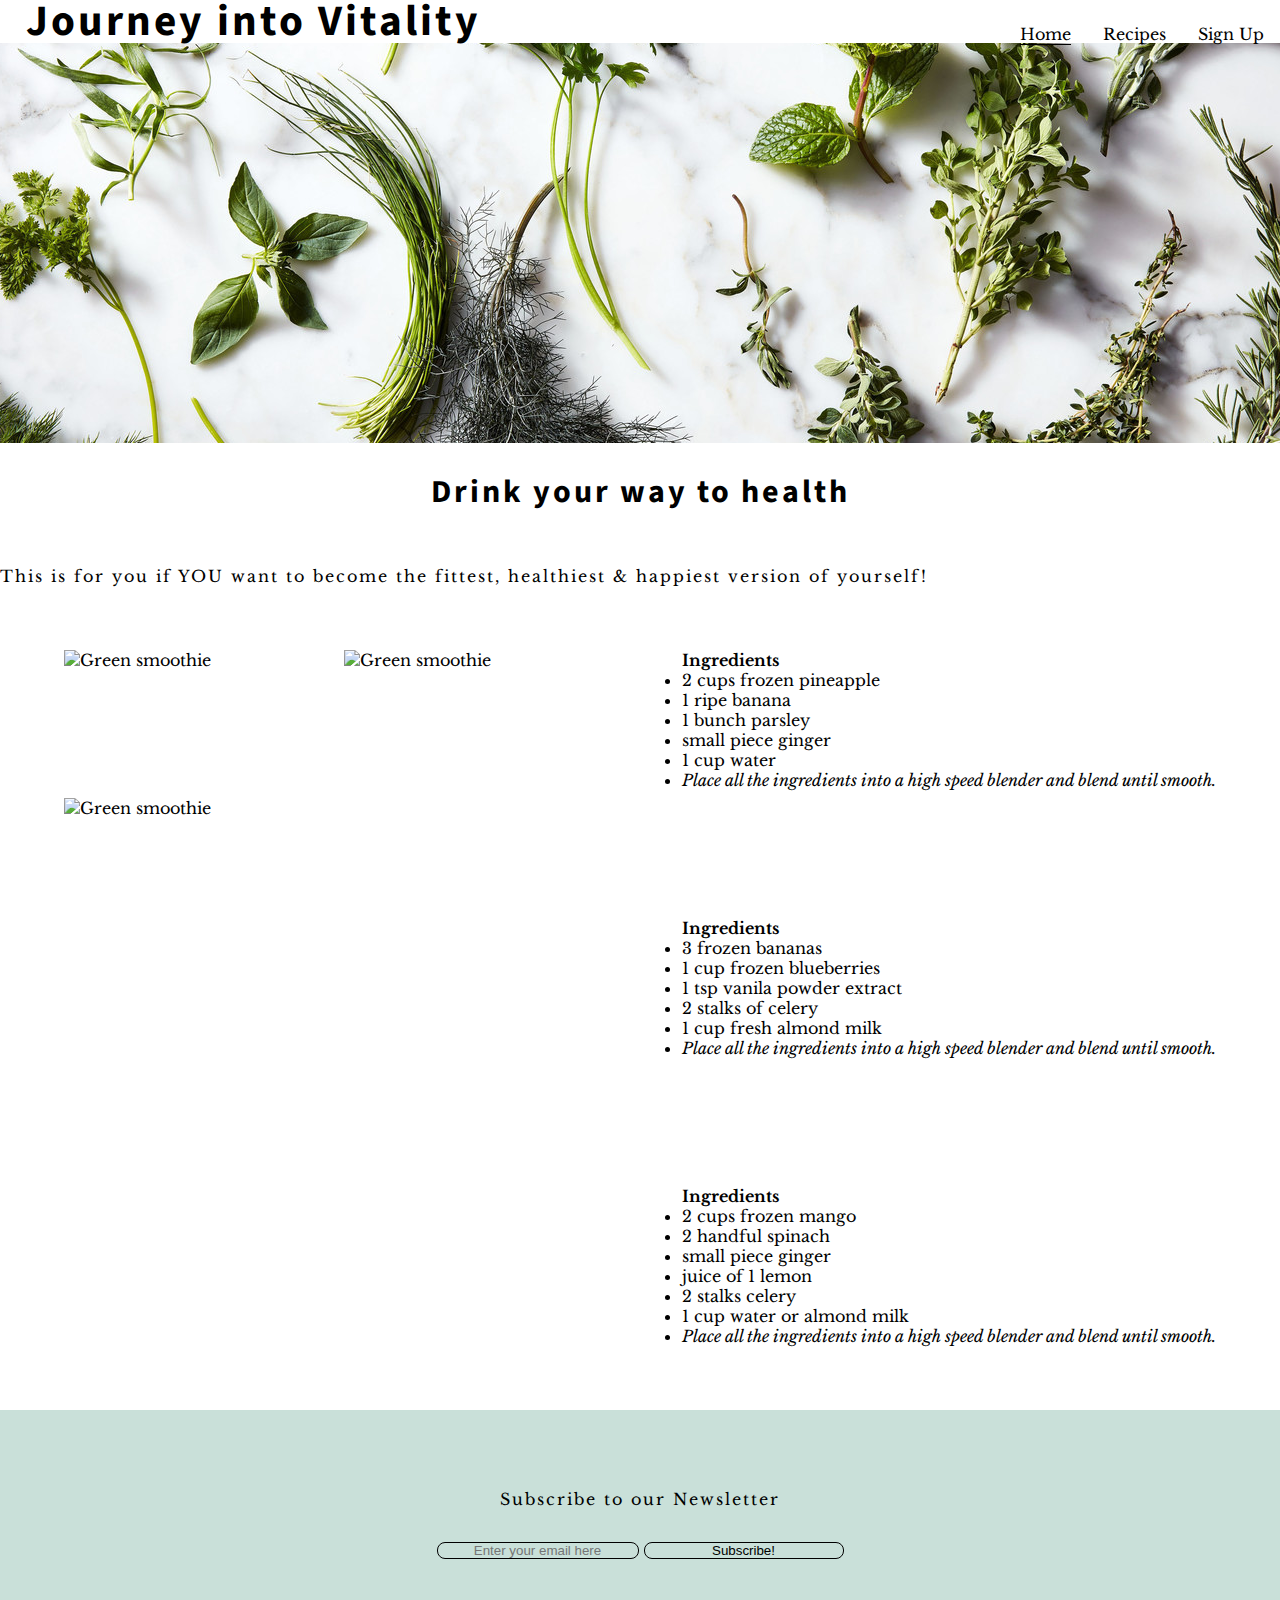
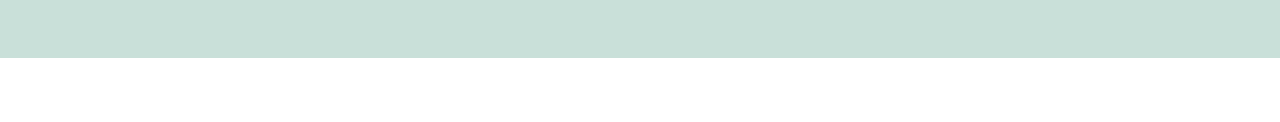
==== recipes.html @ b11bfccc "Add style to main recipes section" ====
<!DOCTYPE html>
<html lang="en">

<head>
    <meta charset="UTF-8">
    <meta http-equiv="X-UA-Compatible" content="IE=edge">
    <meta name="viewport" content="width=device-width, initial-scale=1.0">
    <meta name="description" content="Journey into vitality website full of information about herbs herbal remedies">
    <meta name="keywords" content="natural medicine, herbs, herbal remedies,detoxification, natural health">

    <link rel="stylesheet" href="assets/css/style.css">
    <title>Journey into Vitality</title>
</head>

<body>
    <header>
        <a href="index.html">
            <h1 id="logo-main">Journey into Vitality</h1>
        </a>
        <nav>
            <ul id="navigation">
                <li><a href="#signup">Sign Up</a></li>
                <li><a href="recipes.html">Recipes</a></li>
                <li><a href="index.html" class="active">Home</a></li>
            </ul>
        </nav>
    </header>
    <section>
        <div id="hero-image"></div>
    </section>
   <section>
    <div>
       <h2>Drink your way to health</h2>
       <p>This is for you if YOU want to become the fittest, healthiest & happiest version of yourself!</p>

 <img src="assets/images/psmoothie1.jpg" alt="Green smoothie">
    <div class="content">
    <h4>Ingredients</h4>
       <ul>
           <li>2 cups frozen pineapple</li>
           <li>1 ripe banana</li>
           <li>1 bunch parsley</li>
           <li>small piece ginger</li>
           <li>1 cup water</li>
           <li><i>Place all the ingredients into a high speed blender and blend until smooth.</i></li>
</ul> 
</div>
    <img src="assets/images/smoothie2.jpg" alt="Green smoothie">
       <div class="content">
        <h4>Ingredients</h4>
       <ul>
           <li>3 frozen bananas</li>
           <li>1 cup frozen blueberries</li>
           <li>1 tsp vanila powder extract</li>
           <li>2 stalks of celery</li>
           <li>1 cup fresh almond milk</li>
           <li><i>Place all the ingredients into a high speed blender and blend until smooth.</i></li>
</ul>
</div>
    <img src="assets/images/smoothie7.jpg" alt="Green smoothie">
    <div class="content">
        <h4>Ingredients</h4>
       <ul>
           <li>2 cups frozen mango</li>
           <li>2 handful spinach</li>
           <li>small piece ginger</li>
           <li>juice of 1 lemon</li>
           <li>2 stalks celery</li>
           <li>1 cup water or almond milk</li>
           <li><i>Place all the ingredients into a high speed blender and blend until smooth.</i></li>
</ul>
    </div>
    </section>

        <footer>

            <form id="signup">
                <p>Subscribe to our Newsletter</p>
                <input class="subscribe" type="text" name="email" placeholder="Enter your email here" required>
                <input class="subscribe" type="submit" name="subscribe" value="Subscribe!">
                
            </form>

            <ul class="social-media">
                <li><a href="http://www.facebook.com" target="_blank" rel="noopener"><i class="fa-brands fa-facebook-f"></i></a></li>
                <li><a href="http://www.instagram.com" target="_blank" rel="noopener"><i class="fa-brands fa-instagram-square"></i></a></li>
                <li><a href="http://www.pinterest.com" target="_blank" rel="noopener"><i class="fa-brands fa-pinterest"></i></a></li>
            </ul>
        </footer>
    

    <!-- Font awesome -->

    <script src="https://kit.fontawesome.com/3b1360d435.js" crossorigin="anonymous"></script>
</body>

</html>
---- assets/css/style.css ----
@import url('https://fonts.googleapis.com/css2?family=Libre+Baskerville&family=Source+Sans+Pro:wght@300&display=swap');

* {
    margin: 0;
    padding: 0;
    border: none;
}

body {
    font-family: Libre Baskerville, sans-serif;
    color: black;
    font-weight: 300;
    min-height: 100%;
}

/* logo and headings */

h1, h2, h3 {
    font-family: Source Sans Pro, sans-serif;
    letter-spacing: 3px;
    color: black;
}

#logo-main {
    float: left;
    font-size: 270%;
    margin-left: 2%;
    
}

#navigation {
  flex-direction: row;
  list-style-type: none;
}

#navigation li {
    float: right;
    margin: 0 1rem;
    list-style-type: none;
    padding-top: 2%;
}

#navigation a {
text-decoration: none;
color: black;
}

#logo-main, #navigation {
    line-height: 100%;
}

#navigation a:hover  {
   border-bottom: 1px solid black;
}

.active {
    border-bottom: 1px solid black;
}

#hero-image {
    height: 400px;
    width: 100%;
    background: url('../images/herbs.jpg') no-repeat center center;
    overflow: hidden;

}

#botanicals {
   width: 100%;
   display: inline-block;
}

h2 {
    text-align: center;
    margin-top: 2%;
    font-size: 200%;
    margin-bottom: 4%;
}

#main {
    text-align: left;
    padding: 2%;
    margin: 1%;
}

button {
 background-color: black;
 color: white;
 margin: 10px 0;
 padding: 12px 28px;
 font-size: 15px;
 display: inline-block;
 border-radius: 8px;
}


#names {
    text-align: center;
   
}

p {
    letter-spacing: 2px;
    font-size: 100%;
}


.column1of3, .column2of3, .column3of3 {
width:31%;
margin: quto 5px;
padding: 10px;
display:inline-block;
align-items: center;
border-right:groove;
border-color: rgb(177, 207, 207);
height: 70%;
background: url('../images/background2.jpeg') no-repeat center center;
overflow: hidden;
}

.additional-one {
    float: left;
    margin-top: 15%;
    font-size: 10px;
}

.additional-two {
    float: left;
    margin-top: 8%;
    font-size: 10px;
}

.additional-three {
    float: left;
    margin-top: 15%;
    font-size: 10px;
}

h3 {
   padding: 10%; 
   line-height: 150%;
   text-align: center;
   text-transform: capitalize;
   font-weight: 700;
}

/* vote form */

form {
        text-align: center;
        padding: 5%;
        line-height: 50px;
}

.submit {
    background-color: transparent;
    color: black;
    border: 1px solid black;
    border-radius: 8px;
    display: inline-block;
    width: 100px;
    text-align: center;
  }

 /* footer */

 footer {
    width: 100%;
    display: inline-block;
    background-color: #c9e0d9;
 }

 .social-media {
     text-align: center;
 }

 .social-media > li {
     display: inline;
 }

 .social-media i {
     font-size: 100%;
     margin: 1%;
     padding: 5%;
     color: black;
 }

 .subscribe {
     background-color: transparent;
     color: black;
     border: 1px solid black;
     border-radius: 8px;
     display: inline-block;
     width: 200px;
     text-align: center;
   }

 form {
    text-align: center;
    padding: 5%;
}

/* recipes */

.content {
    float: right;
   margin: 5%;
}

img {
  display: inline;
  margin: 5%;
}
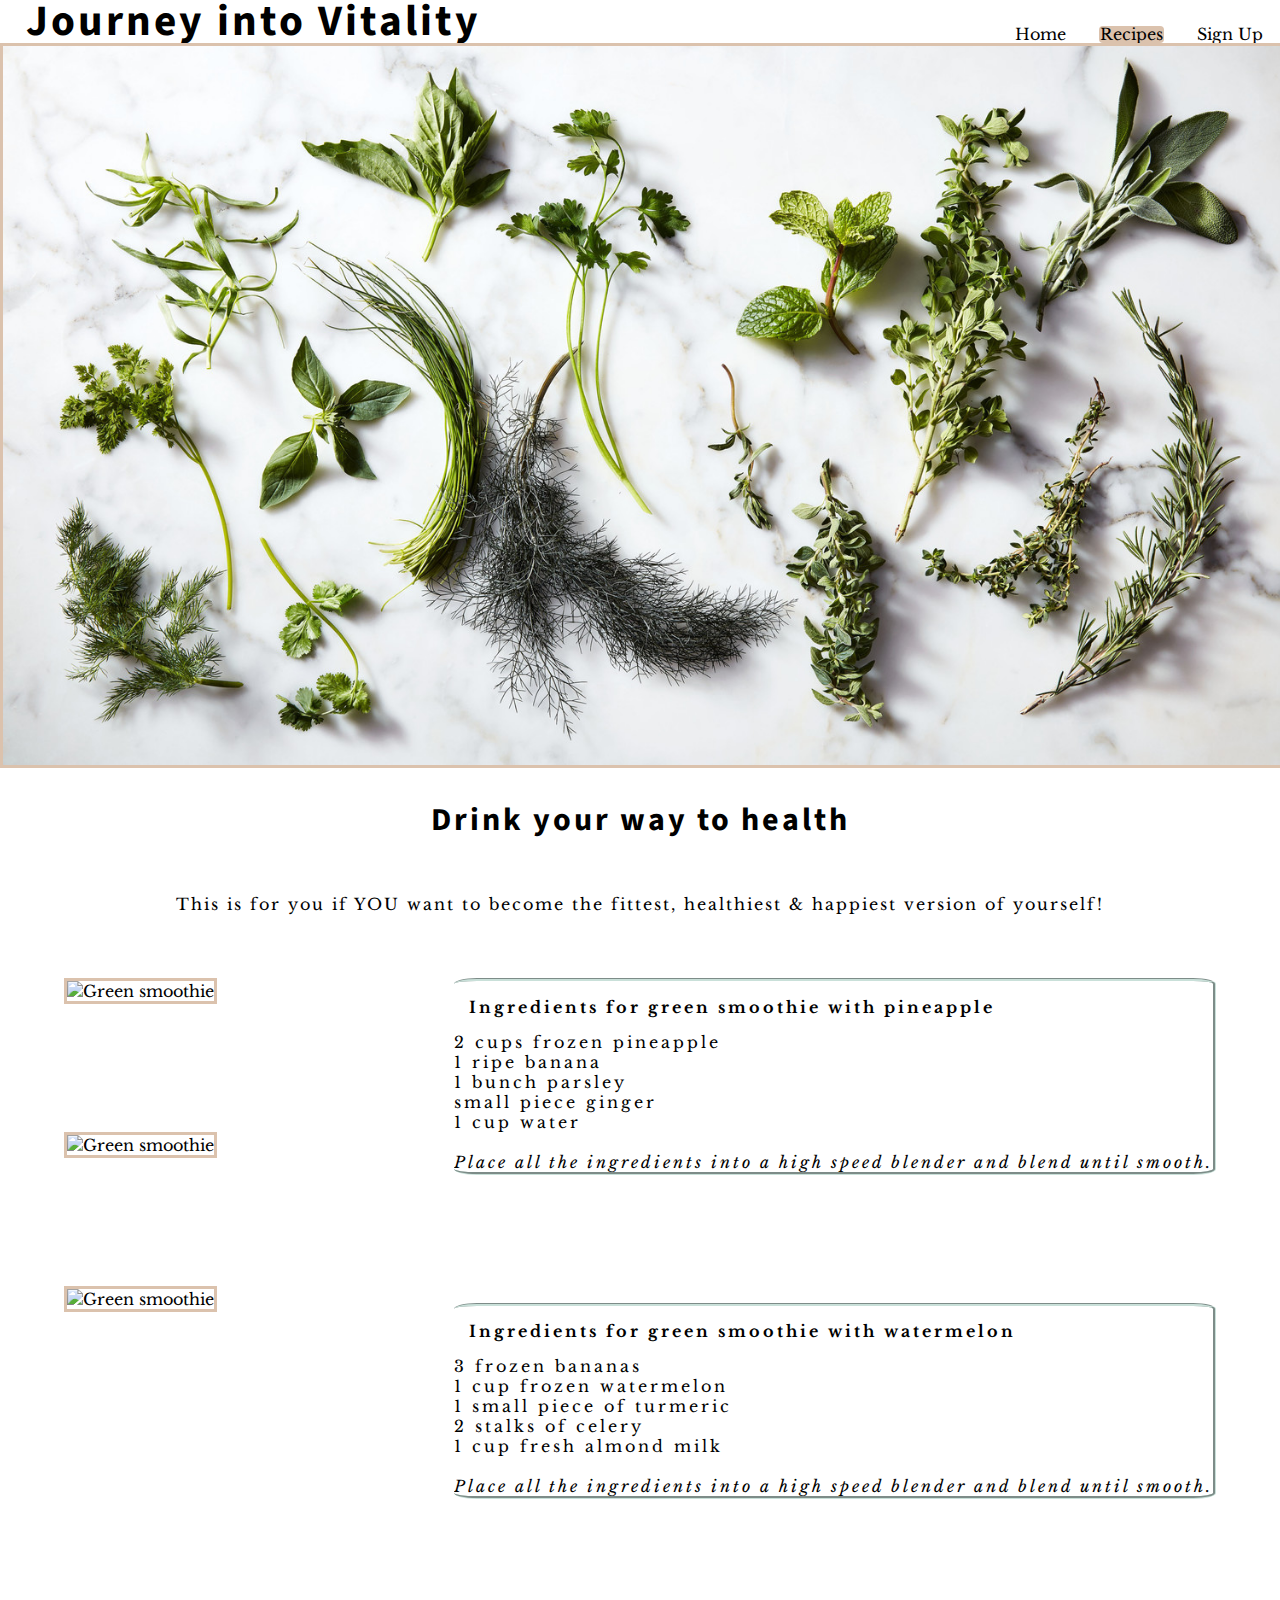
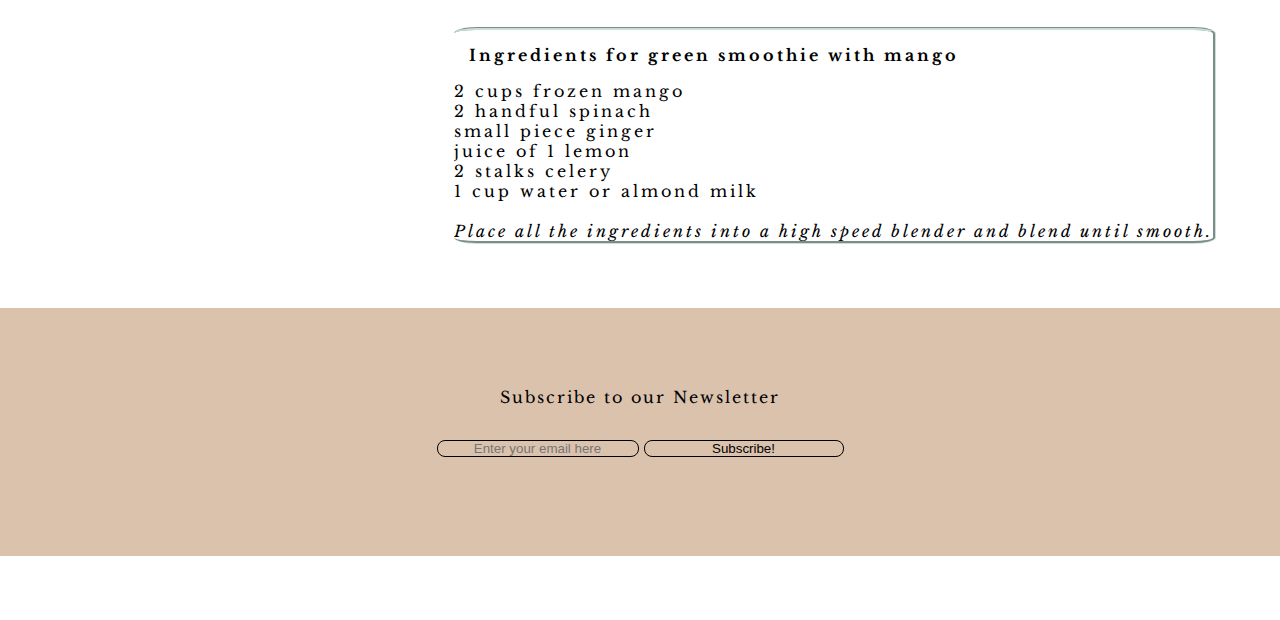
==== commit 2cbaa11f: "Add responsive hero-image" ====
--- a/recipes.html
+++ b/recipes.html
@@ -18,48 +18,48 @@
             <h1 id="logo-main">Journey into Vitality</h1>
         </a>
         <nav>
-            <ul id="navigation">
+            <ul class="navigation">
                 <li><a href="#signup">Sign Up</a></li>
-                <li><a href="recipes.html">Recipes</a></li>
-                <li><a href="index.html" class="active">Home</a></li>
+                <li><a class="current" href="recipes.html">Recipes</a></li>
+                <li><a href="index.html">Home</a></li>
             </ul>
         </nav>
     </header>
-    <section>
-        <div id="hero-image"></div>
-    </section>
+    <img src="assets/images/herbs.jpg" alt="Herbs" class="responsive">
    <section>
-    <div>
+    <div id="main-two">
        <h2>Drink your way to health</h2>
        <p>This is for you if YOU want to become the fittest, healthiest & happiest version of yourself!</p>
-
+</div>
  <img src="assets/images/psmoothie1.jpg" alt="Green smoothie">
     <div class="content">
-    <h4>Ingredients</h4>
+    <h4>Ingredients for green smoothie with pineapple</h4>
        <ul>
            <li>2 cups frozen pineapple</li>
            <li>1 ripe banana</li>
            <li>1 bunch parsley</li>
            <li>small piece ginger</li>
            <li>1 cup water</li>
+           <li></li>
            <li><i>Place all the ingredients into a high speed blender and blend until smooth.</i></li>
 </ul> 
 </div>
     <img src="assets/images/smoothie2.jpg" alt="Green smoothie">
        <div class="content">
-        <h4>Ingredients</h4>
+        <h4>Ingredients for green smoothie with watermelon</h4>
        <ul>
            <li>3 frozen bananas</li>
-           <li>1 cup frozen blueberries</li>
-           <li>1 tsp vanila powder extract</li>
+           <li>1 cup frozen watermelon</li>
+           <li>1 small piece of turmeric</li>
            <li>2 stalks of celery</li>
            <li>1 cup fresh almond milk</li>
+           <li></li>
            <li><i>Place all the ingredients into a high speed blender and blend until smooth.</i></li>
 </ul>
 </div>
     <img src="assets/images/smoothie7.jpg" alt="Green smoothie">
     <div class="content">
-        <h4>Ingredients</h4>
+        <h4>Ingredients for green smoothie with mango</h4>
        <ul>
            <li>2 cups frozen mango</li>
            <li>2 handful spinach</li>
@@ -67,6 +67,7 @@
            <li>juice of 1 lemon</li>
            <li>2 stalks celery</li>
            <li>1 cup water or almond milk</li>
+           <li></li>
            <li><i>Place all the ingredients into a high speed blender and blend until smooth.</i></li>
 </ul>
     </div>
@@ -88,7 +89,6 @@
             </ul>
         </footer>
     
-
     <!-- Font awesome -->
 
     <script src="https://kit.fontawesome.com/3b1360d435.js" crossorigin="anonymous"></script>
--- a/assets/css/style.css
+++ b/assets/css/style.css
@@ -10,7 +10,6 @@
     font-family: Libre Baskerville, sans-serif;
     color: black;
     font-weight: 300;
-    min-height: 100%;
 }
 
 /* logo and headings */
@@ -28,41 +27,51 @@
     
 }
 
-#navigation {
+.navigation {
   flex-direction: row;
   list-style-type: none;
 }
 
-#navigation li {
+.navigation li {
     float: right;
     margin: 0 1rem;
     list-style-type: none;
     padding-top: 2%;
 }
 
-#navigation a {
+.navigation a {
+color: black;
+display: inline-block;
+background-color: none;
+border-radius: 4px;
+padding: 0.5px 1px;
 text-decoration: none;
-color: black;
-}
-
-#logo-main, #navigation {
+
+}
+
+.navigation .current {
+    background-color: #DBC2AD;
+}
+
+.navigation .current-form {
+    background-color: none;
+}
+
+#logo-main, .navigation {
     line-height: 100%;
 }
 
-#navigation a:hover  {
-   border-bottom: 1px solid black;
-}
-
-.active {
-    border-bottom: 1px solid black;
-}
-
-#hero-image {
-    height: 400px;
-    width: 100%;
-    background: url('../images/herbs.jpg') no-repeat center center;
-    overflow: hidden;
-
+.navigation a:hover  {
+    background-color: #DBC2AD;
+    border-radius: 5px;
+text-decoration: none;
+}
+
+.responsive {
+max-width: 100%;
+   width: 1500px;
+   margin: 0;
+   padding: 0;
 }
 
 #botanicals {
@@ -104,15 +113,14 @@
     font-size: 100%;
 }
 
-
-.column1of3, .column2of3, .column3of3 {
+.column {
 width:31%;
 margin: quto 5px;
 padding: 10px;
 display:inline-block;
 align-items: center;
 border-right:groove;
-border-color: rgb(177, 207, 207);
+border-color: #b1cfcf;
 height: 70%;
 background: url('../images/background2.jpeg') no-repeat center center;
 overflow: hidden;
@@ -126,7 +134,7 @@
 
 .additional-two {
     float: left;
-    margin-top: 8%;
+    margin-top: 10%;
     font-size: 10px;
 }
 
@@ -167,7 +175,7 @@
  footer {
     width: 100%;
     display: inline-block;
-    background-color: #c9e0d9;
+    background-color: #DBC2AD;
  }
 
  .social-media {
@@ -202,12 +210,118 @@
 
 /* recipes */
 
+h4 {
+    margin: 2%;
+}
+#main-two {
+    text-align: center;
+}
+
+
 .content {
-    float: right;
+ float: right;
    margin: 5%;
+   line-height: 125%;
+   letter-spacing: 3px;
+   border-bottom: groove;
+   border-right: groove;
+   border-top: groove;
+border-color: #c9e0d9;
+border-radius: 3%;
+background: url('../images/background2.jpeg') no-repeat center center;
+background-size: 150%;
+overflow: hidden;
 }
 
 img {
   display: inline;
   margin: 5%;
-}+  border: solid;
+  border-color: #DBC2AD;
+}
+
+/* media queries */
+
+@media screen and (max-width: 1200px) {
+
+    img {
+       float: left;
+       overflow: hidden;
+    }
+
+    .content {
+       margin: 1%;
+       padding: 2%;
+       width: 91%;
+       overflow: hidden;
+    }
+
+    .column {
+        width: 30%;
+    }
+
+/* For medium screen sizes from 950px wide and down */
+
+@media screen and (max-width: 950px) {
+
+    #hero-image {
+        width: 100%;
+    }
+    #logo-main {
+        text-align: center;
+    }
+   
+    #navigation {
+   
+       display: inline-block;
+       margin: 2%;
+    }  
+    
+    .column {
+        width: 100%;
+    }
+
+    img {
+      float: left;
+      padding-left: 33%;
+    }
+
+    .content {
+        border-top: none;
+        overflow: hidden;
+       }
+
+    
+
+/* For small screen sizez 800ps down */
+@media screen and (max-width: 800px) {
+
+    #hero-image {
+        width: 100%;
+    }
+ 
+ #logo-main {
+     text-align: center;
+     font-size: 200%;
+ }
+
+ #navigation {
+
+    display: inline-block;
+    margin-top: 5%;
+    float: right;
+ }
+
+ .column {
+     width: 100%;
+ }
+
+ img {
+     display: inline;
+     padding-left: 25%;
+ }
+
+ .content {
+    border-top: none;
+    overflow: hidden;
+ }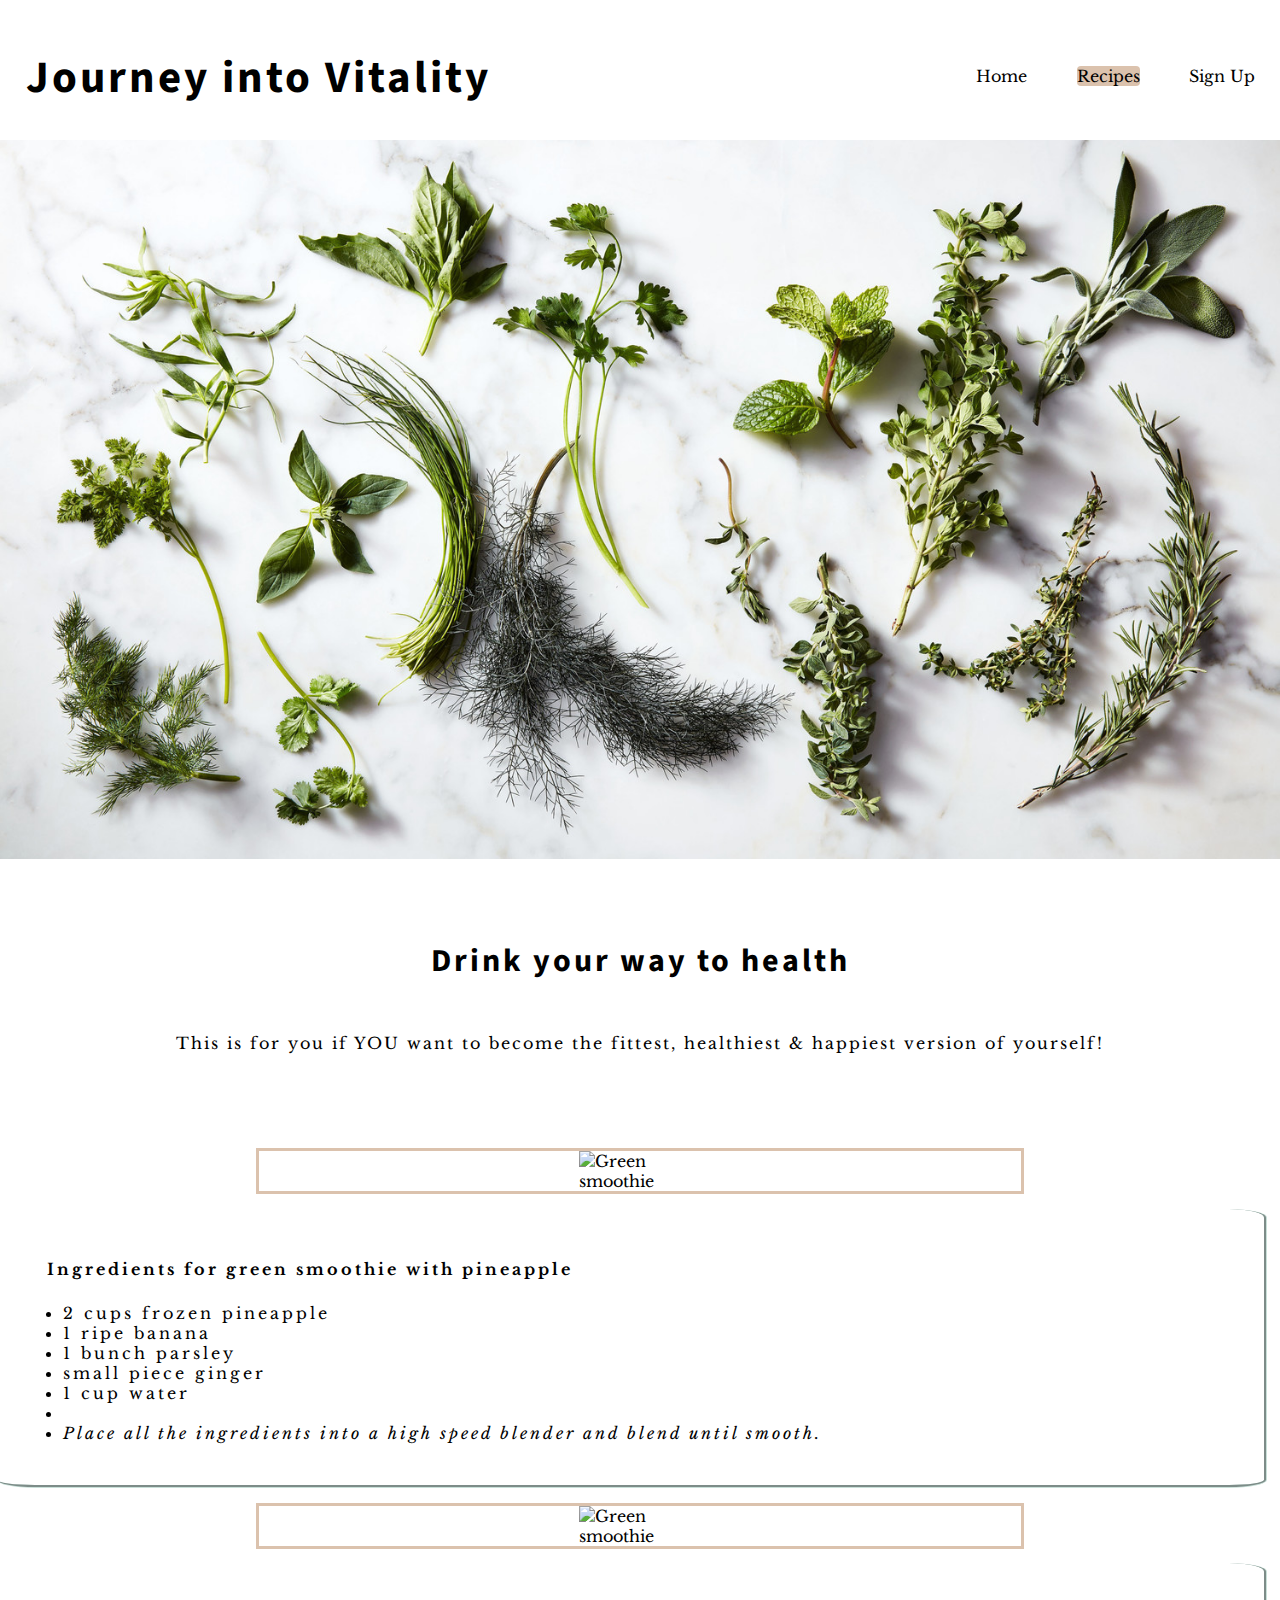
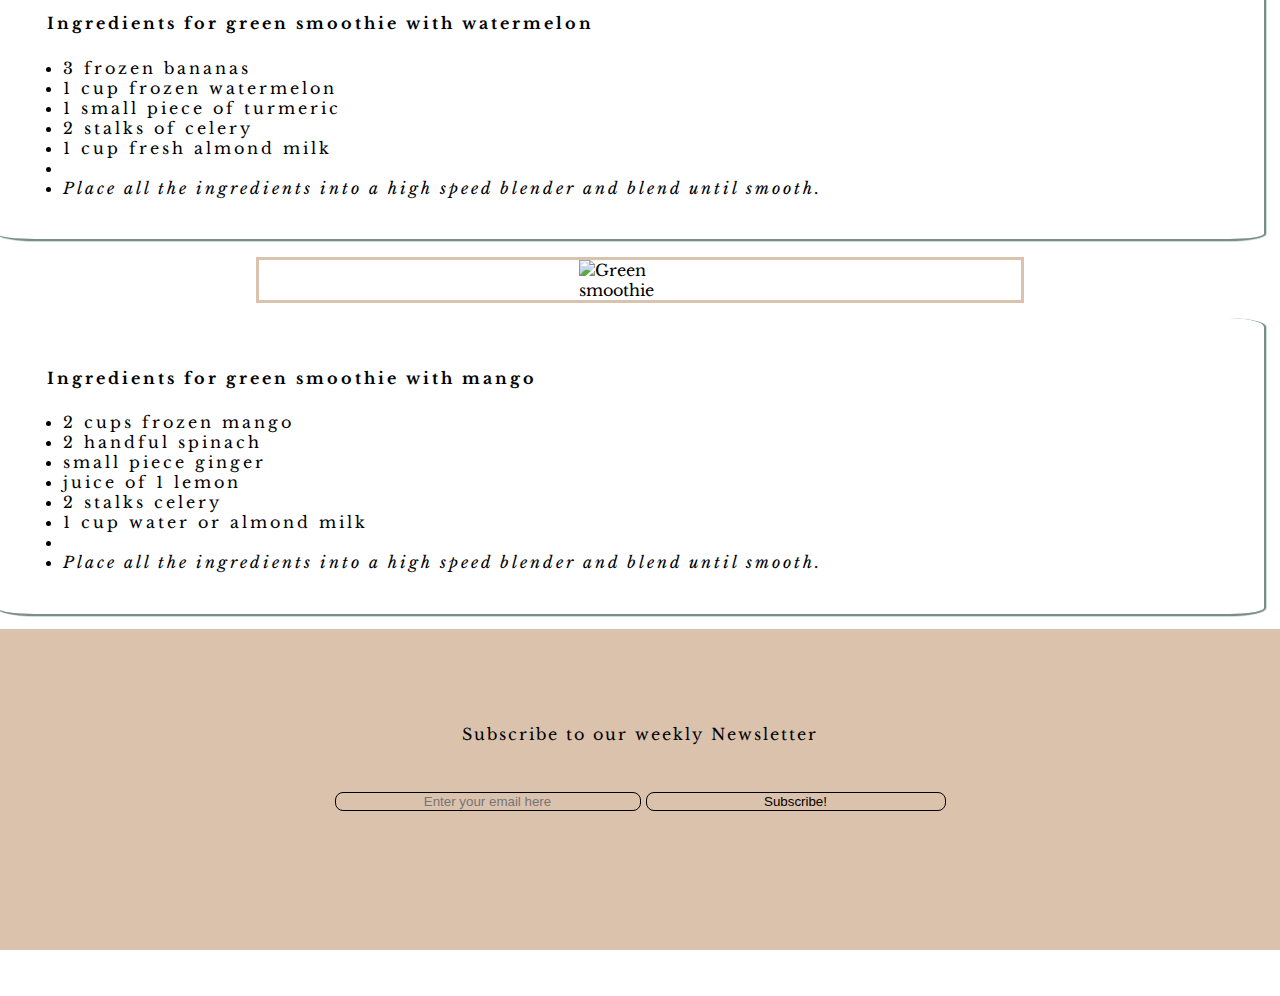
==== commit d8f8c496: "Add style to submit button,style footer" ====
--- a/recipes.html
+++ b/recipes.html
@@ -15,7 +15,7 @@
 <body>
     <header>
         <a href="index.html">
-            <h1 id="logo-main">Journey into Vitality</h1>
+            <h1>Journey into Vitality</h1>
         </a>
         <nav>
             <ul class="navigation">
@@ -31,7 +31,7 @@
        <h2>Drink your way to health</h2>
        <p>This is for you if YOU want to become the fittest, healthiest & happiest version of yourself!</p>
 </div>
- <img src="assets/images/psmoothie1.jpg" alt="Green smoothie">
+ <img src="assets/images/psmoothie1.jpg" alt="Green smoothie" class="content-one">
     <div class="content">
     <h4>Ingredients for green smoothie with pineapple</h4>
        <ul>
@@ -44,7 +44,7 @@
            <li><i>Place all the ingredients into a high speed blender and blend until smooth.</i></li>
 </ul> 
 </div>
-    <img src="assets/images/smoothie2.jpg" alt="Green smoothie">
+    <img src="assets/images/smoothie2.jpg" alt="Green smoothie" class="content-one">
        <div class="content">
         <h4>Ingredients for green smoothie with watermelon</h4>
        <ul>
@@ -57,7 +57,7 @@
            <li><i>Place all the ingredients into a high speed blender and blend until smooth.</i></li>
 </ul>
 </div>
-    <img src="assets/images/smoothie7.jpg" alt="Green smoothie">
+    <img src="assets/images/smoothie7.jpg" alt="Green smoothie" class="content-one">
     <div class="content">
         <h4>Ingredients for green smoothie with mango</h4>
        <ul>
@@ -72,11 +72,10 @@
 </ul>
     </div>
     </section>
-
         <footer>
 
             <form id="signup">
-                <p>Subscribe to our Newsletter</p>
+                <p>Subscribe to our weekly Newsletter</p>
                 <input class="subscribe" type="text" name="email" placeholder="Enter your email here" required>
                 <input class="subscribe" type="submit" name="subscribe" value="Subscribe!">
                 
@@ -86,12 +85,11 @@
                 <li><a href="http://www.facebook.com" target="_blank" rel="noopener"><i class="fa-brands fa-facebook-f"></i></a></li>
                 <li><a href="http://www.instagram.com" target="_blank" rel="noopener"><i class="fa-brands fa-instagram-square"></i></a></li>
                 <li><a href="http://www.pinterest.com" target="_blank" rel="noopener"><i class="fa-brands fa-pinterest"></i></a></li>
-            </ul>
+            </ul> 
         </footer>
-    
-    <!-- Font awesome -->
+</body>
+<!-- Font awesome script -->
 
-    <script src="https://kit.fontawesome.com/3b1360d435.js" crossorigin="anonymous"></script>
-</body>
+<script src="https://kit.fontawesome.com/3b1360d435.js" crossorigin="anonymous"></script>
 
 </html>--- a/assets/css/style.css
+++ b/assets/css/style.css
@@ -1,9 +1,11 @@
 @import url('https://fonts.googleapis.com/css2?family=Libre+Baskerville&family=Source+Sans+Pro:wght@300&display=swap');
 
-* {
-    margin: 0;
-    padding: 0;
-    border: none;
+* body {
+    width: 100%;
+    height: 100%;
+    margin: 0px;
+    padding: 0px;
+   overflow-x: hidden;
 }
 
 body {
@@ -20,9 +22,9 @@
     color: black;
 }
 
-#logo-main {
+h1 {
     float: left;
-    font-size: 270%;
+    font-size: 280%;
     margin-left: 2%;
     
 }
@@ -34,17 +36,16 @@
 
 .navigation li {
     float: right;
-    margin: 0 1rem;
+    margin: 0 2%;
     list-style-type: none;
-    padding-top: 2%;
+    padding-top: 4%;
 }
 
 .navigation a {
 color: black;
 display: inline-block;
-background-color: none;
+background: none;
 border-radius: 4px;
-padding: 0.5px 1px;
 text-decoration: none;
 
 }
@@ -53,11 +54,7 @@
     background-color: #DBC2AD;
 }
 
-.navigation .current-form {
-    background-color: none;
-}
-
-#logo-main, .navigation {
+h1 .navigation {
     line-height: 100%;
 }
 
@@ -92,14 +89,22 @@
     margin: 1%;
 }
 
-button {
- background-color: black;
- color: white;
+#main-two {
+        text-align: left;
+        padding: 2%;
+        margin-top: 2%;
+        margin-bottom: 4%;
+    }
+
+.button {
+ background-color: #DBC2AD;
+ color: black;
  margin: 10px 0;
  padding: 12px 28px;
  font-size: 15px;
  display: inline-block;
  border-radius: 8px;
+ text-decoration: none;
 }
 
 
@@ -115,7 +120,7 @@
 
 .column {
 width:31%;
-margin: quto 5px;
+margin: auto 5px;
 padding: 10px;
 display:inline-block;
 align-items: center;
@@ -161,51 +166,54 @@
 }
 
 .submit {
+    background-color: #DBC2AD;
+    color: black;
+    border: 1px solid black;
+    border-radius: 8px;
+    display: inline-block;
+    width: 100px;
+    text-align: center;
+  }
+
+  input {
+      accent-color:#DBC2AD;
+  }
+
+ /* footer */
+
+ footer {
+    width: 100%;
+    display: inline-block;
+    background-color: #DBC2AD;
+ }
+
+ .social-media {
+     text-align: center;
+ }
+
+ .social-media > li {
+     display: inline;
+ }
+
+ .social-media i {
+     font-size: 150%;
+     margin: 1%;
+     padding: 5%;
+     color: black;
+ }
+ 
+.subscribe {
     background-color: transparent;
     color: black;
     border: 1px solid black;
     border-radius: 8px;
     display: inline-block;
-    width: 100px;
-    text-align: center;
-  }
-
- /* footer */
-
- footer {
-    width: 100%;
-    display: inline-block;
-    background-color: #DBC2AD;
- }
-
- .social-media {
-     text-align: center;
- }
-
- .social-media > li {
-     display: inline;
- }
-
- .social-media i {
-     font-size: 100%;
-     margin: 1%;
-     padding: 5%;
-     color: black;
- }
-
- .subscribe {
-     background-color: transparent;
-     color: black;
-     border: 1px solid black;
-     border-radius: 8px;
-     display: inline-block;
-     width: 200px;
-     text-align: center;
-   }
+    width: 300px;
+    text-align: center;
+}
 
  form {
     text-align: center;
-    padding: 5%;
 }
 
 /* recipes */
@@ -233,8 +241,8 @@
 overflow: hidden;
 }
 
-img {
-  display: inline;
+.content-one {
+  display: inline-block;
   margin: 5%;
   border: solid;
   border-color: #DBC2AD;
@@ -242,17 +250,27 @@
 
 /* media queries */
 
-@media screen and (max-width: 1200px) {
-
-    img {
-       float: left;
-       overflow: hidden;
+
+@media screen and (max-width: 2200px) {
+
+   
+    .responsive {
+   width: 100%;
+   margin: 0;
+   padding: 0;
+}
+   
+
+    .content-one {
+        padding: 0 25%;
+        margin: 2px 20%;
+        display: inline-block;
     }
 
     .content {
        margin: 1%;
        padding: 2%;
-       width: 91%;
+       width: 95%;
        overflow: hidden;
     }
 
@@ -262,28 +280,29 @@
 
 /* For medium screen sizes from 950px wide and down */
 
-@media screen and (max-width: 950px) {
-
-    #hero-image {
+@media screen and (max-width: 1280px) {
+
+   .responsive {
         width: 100%;
     }
-    #logo-main {
+   h1 {
         text-align: center;
     }
    
-    #navigation {
+    #navigation li {
    
        display: inline-block;
        margin: 2%;
     }  
     
     .column {
-        width: 100%;
-    }
-
-    img {
-      float: left;
-      padding-left: 33%;
+        width: 30%;
+    }
+
+    .content-one {
+        display: inline;
+        padding: 0 25%;
+        margin: 2px 20%;
     }
 
     .content {
@@ -293,35 +312,71 @@
 
     
 
-/* For small screen sizez 800ps down */
-@media screen and (max-width: 800px) {
-
-    #hero-image {
+/* For small screen sizez 768 down */
+@media screen and (max-width: 768px) {
+
+    .responsive {
         width: 100%;
     }
  
- #logo-main {
+ h1 {
      text-align: center;
      font-size: 200%;
  }
 
- #navigation {
-
-    display: inline-block;
-    margin-top: 5%;
-    float: right;
+ #navigation li {
+
+    display: inline-block;
+    margin: 1% 0;
+    padding-left: 0;
  }
 
  .column {
      width: 100%;
  }
 
- img {
+ .content-one {
      display: inline;
-     padding-left: 25%;
+     padding: 0 15%;
+     margin: 30px 50px
  }
 
  .content {
     border-top: none;
     overflow: hidden;
- }+ }
+
+ 
+/* For mobile screen sizes 480px down */
+@media screen and (max-width: 480px) {
+
+    .responsive {
+        width: 100%;
+    }
+ 
+ h1 {
+     text-align: center;
+     font-size: 200%;
+ }
+
+ #navigation li {
+
+    display: inline-block;
+    margin: 7%;
+ }
+
+ .column {
+     width: 100%;
+ }
+
+ .content-one {
+     display: inline;
+     padding: 0 15%;
+     margin: 18px 35px
+ }
+ .content {
+    border-top: none;
+    overflow: hidden;
+ }
+
+}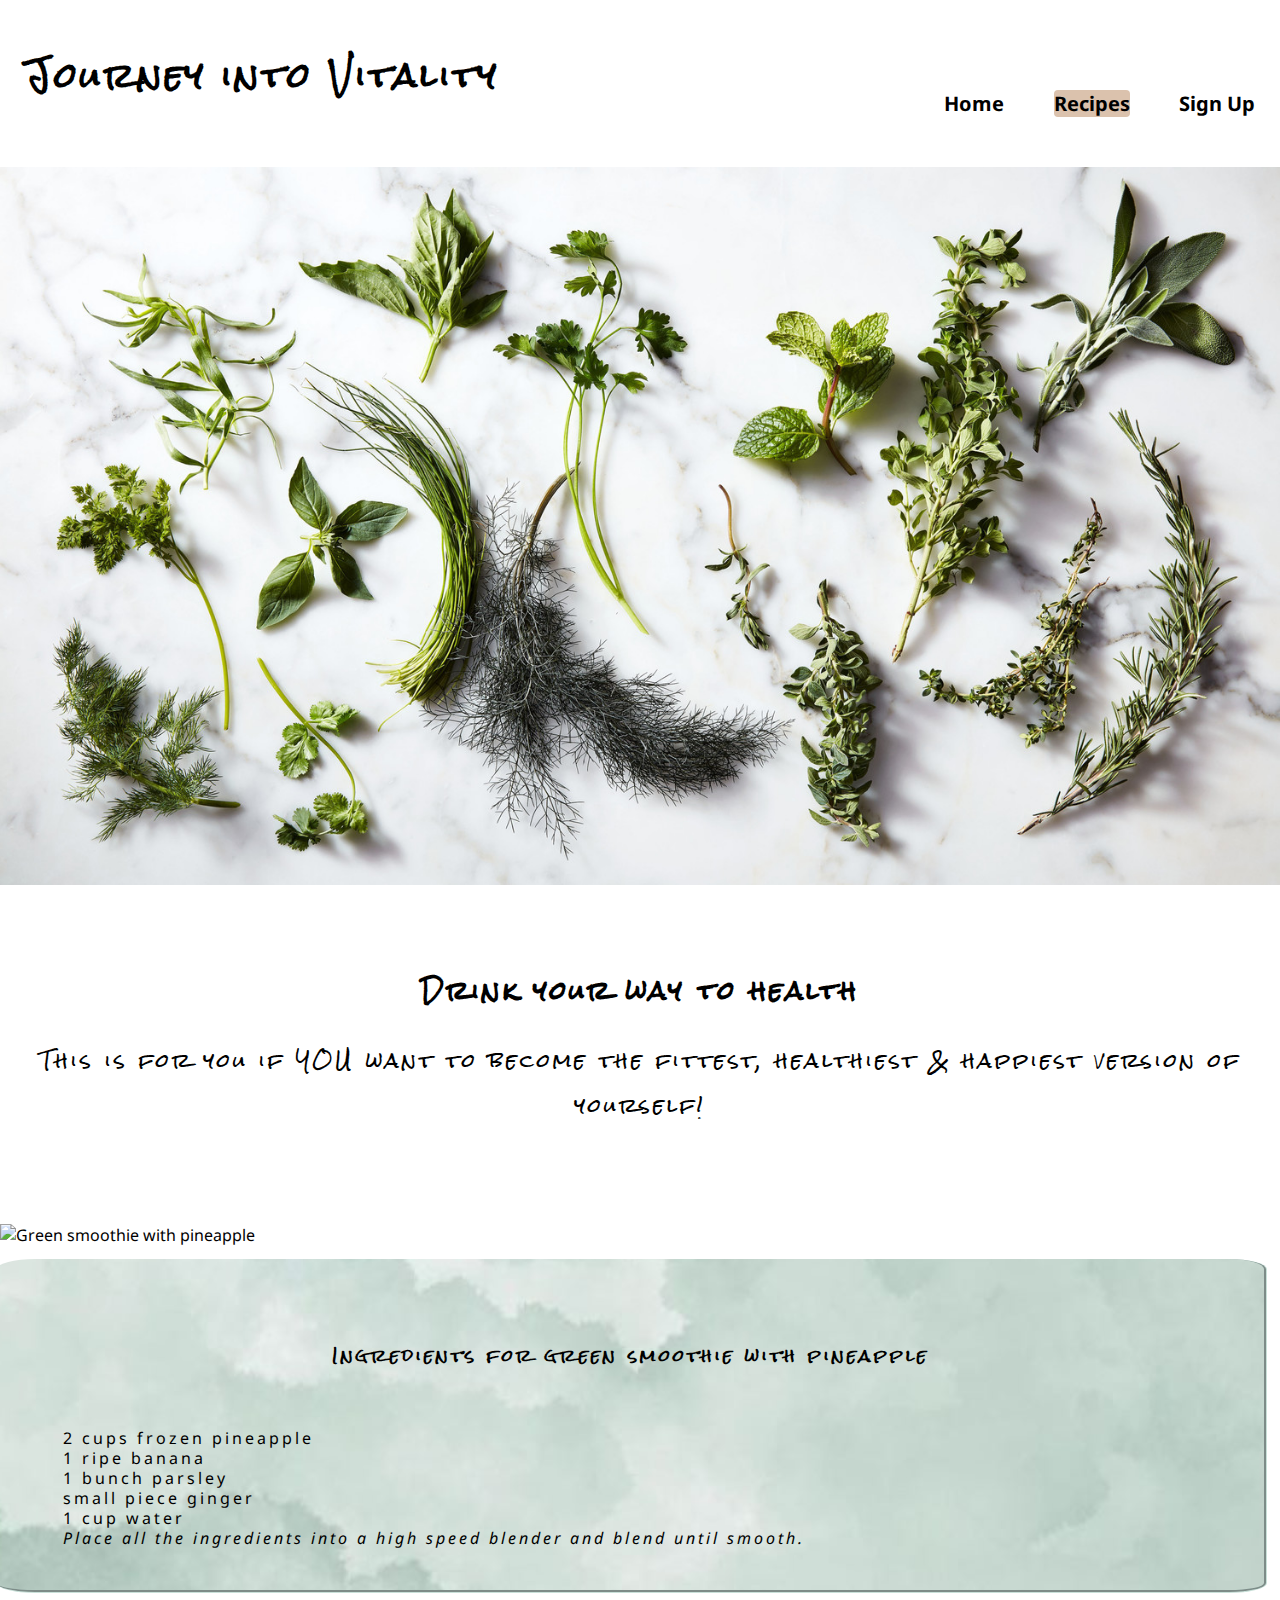
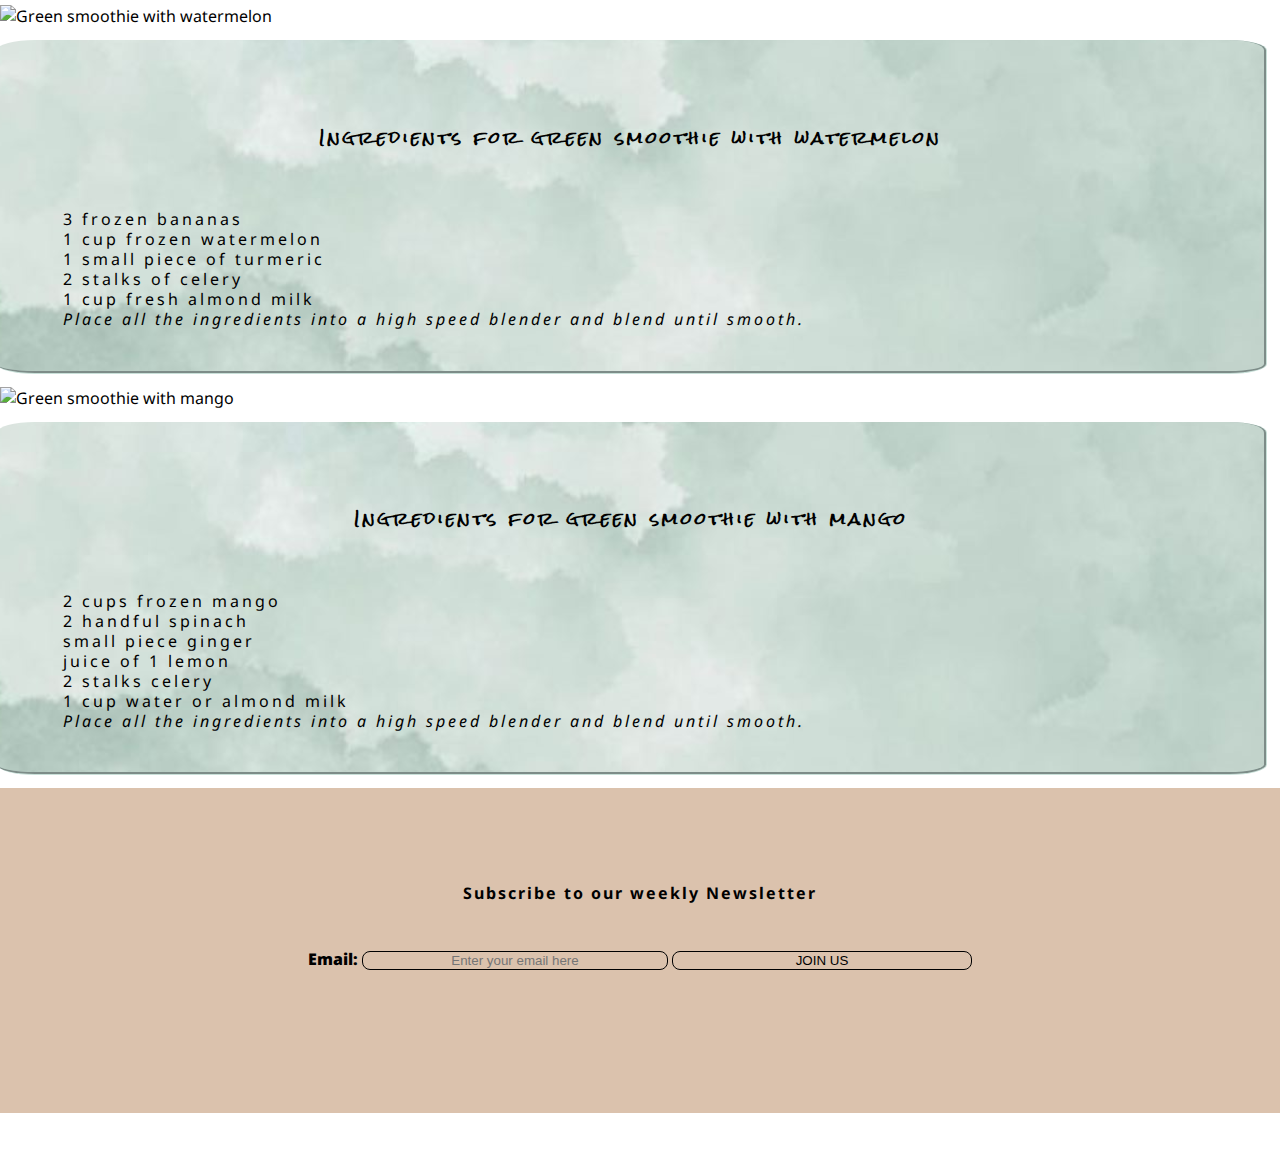
==== commit 18e78622: "Add size to navigation on medium screen sizes" ====
--- a/recipes.html
+++ b/recipes.html
@@ -29,9 +29,9 @@
    <section>
     <div id="main-two">
        <h2>Drink your way to health</h2>
-       <p>This is for you if YOU want to become the fittest, healthiest & happiest version of yourself!</p>
+       <h3>This is for you if YOU want to become the fittest, healthiest & happiest version of yourself!</h3>
 </div>
- <img src="assets/images/psmoothie1.jpg" alt="Green smoothie" class="content-one">
+ <img src="assets/images/greens5.jpeg" alt="Green smoothie with pineapple" class="content-one">
     <div class="content">
     <h4>Ingredients for green smoothie with pineapple</h4>
        <ul>
@@ -44,7 +44,7 @@
            <li><i>Place all the ingredients into a high speed blender and blend until smooth.</i></li>
 </ul> 
 </div>
-    <img src="assets/images/smoothie2.jpg" alt="Green smoothie" class="content-one">
+    <img src="assets/images/greens4.jpeg" alt="Green smoothie with watermelon" class="content-one">
        <div class="content">
         <h4>Ingredients for green smoothie with watermelon</h4>
        <ul>
@@ -57,7 +57,7 @@
            <li><i>Place all the ingredients into a high speed blender and blend until smooth.</i></li>
 </ul>
 </div>
-    <img src="assets/images/smoothie7.jpg" alt="Green smoothie" class="content-one">
+    <img src="assets/images/greens1.jpeg" alt="Green smoothie with mango" class="content-one">
     <div class="content">
         <h4>Ingredients for green smoothie with mango</h4>
        <ul>
@@ -74,21 +74,22 @@
     </section>
         <footer>
 
-            <form id="signup">
+            <form action="https://formdump.codeinstitute.net/" id="signup">
                 <p>Subscribe to our weekly Newsletter</p>
+                <label for="email"><b>Email:</b></label>
                 <input class="subscribe" type="text" name="email" placeholder="Enter your email here" required>
-                <input class="subscribe" type="submit" name="subscribe" value="Subscribe!">
-                
+              
+               <button type="submit" class="subscribe">JOIN US</button>
             </form>
 
             <ul class="social-media">
-                <li><a href="http://www.facebook.com" target="_blank" rel="noopener"><i class="fa-brands fa-facebook-f"></i></a></li>
-                <li><a href="http://www.instagram.com" target="_blank" rel="noopener"><i class="fa-brands fa-instagram-square"></i></a></li>
-                <li><a href="http://www.pinterest.com" target="_blank" rel="noopener"><i class="fa-brands fa-pinterest"></i></a></li>
-            </ul> 
+                <li><a href="http://www.facebook.com" aria-label="Facebook" target="_blank" rel="noopener"><i class="fa-brands fa-facebook-f"></i></a></li>
+                <li><a href="http://www.instagram.com" aria-label="Instagram" target="_blank" rel="noopener"><i class="fa-brands fa-instagram-square"></i></a></li>
+                <li><a href="http://www.pinterest.com" aria-label="Pinterest" target="_blank" rel="noopener"><i class="fa-brands fa-pinterest"></i></a></li>
+            </ul>
         </footer>
 </body>
-<!-- Font awesome script -->
+<!-- Font awesome -->
 
 <script src="https://kit.fontawesome.com/3b1360d435.js" crossorigin="anonymous"></script>
 
--- a/assets/css/style.css
+++ b/assets/css/style.css
@@ -1,101 +1,85 @@
-@import url('https://fonts.googleapis.com/css2?family=Libre+Baskerville&family=Source+Sans+Pro:wght@300&display=swap');
-
-* body {
+@import url('https://fonts.googleapis.com/css2?family=Noto+Sans:ital,wght@1,300&family=Rock+Salt&display=swap');
+
+body {
+    font-family: Noto Sans, sans-serif;
+    color: black;
+    font-weight: 400;
     width: 100%;
-    height: 100%;
     margin: 0px;
     padding: 0px;
-   overflow-x: hidden;
-}
-
-body {
-    font-family: Libre Baskerville, sans-serif;
-    color: black;
-    font-weight: 300;
-}
-
+}
 /* logo and headings */
-
-h1, h2, h3 {
-    font-family: Source Sans Pro, sans-serif;
+h1, h2, h3, h4 {
+    font-family: Rock Salt, sans-serif;
     letter-spacing: 3px;
     color: black;
 }
-
 h1 {
     float: left;
-    font-size: 280%;
+    font-size: 250%;
     margin-left: 2%;
     
 }
-
 .navigation {
   flex-direction: row;
   list-style-type: none;
-}
-
+font-weight: bold;
+font-size: 100%;
+}
 .navigation li {
     float: right;
-    margin: 0 2%;
+    margin: 2%;
     list-style-type: none;
     padding-top: 4%;
 }
-
 .navigation a {
 color: black;
 display: inline-block;
 background: none;
 border-radius: 4px;
 text-decoration: none;
-
-}
-
+font-size: 20px;
+}
 .navigation .current {
     background-color: #DBC2AD;
 }
-
 h1 .navigation {
     line-height: 100%;
 }
-
 .navigation a:hover  {
     background-color: #DBC2AD;
     border-radius: 5px;
 text-decoration: none;
 }
-
 .responsive {
 max-width: 100%;
    width: 1500px;
    margin: 0;
    padding: 0;
 }
-
 #botanicals {
    width: 100%;
    display: inline-block;
 }
-
 h2 {
     text-align: center;
-    margin-top: 2%;
-    font-size: 200%;
-    margin-bottom: 4%;
-}
-
+}
+
+h3 {
+    text-align: center;
+    font-weight: normal;
+}
 #main {
     text-align: left;
     padding: 2%;
     margin: 1%;
 }
-
 #main-two {
         text-align: left;
         padding: 2%;
         margin-top: 2%;
         margin-bottom: 4%;
     }
-
 .button {
  background-color: #DBC2AD;
  color: black;
@@ -106,65 +90,47 @@
  border-radius: 8px;
  text-decoration: none;
 }
-
-
 #names {
     text-align: center;
    
 }
-
 p {
     letter-spacing: 2px;
     font-size: 100%;
-}
-
+    text-align: center;
+}
 .column {
-width:31%;
-margin: auto 5px;
-padding: 10px;
+width: 31%;
 display:inline-block;
 align-items: center;
 border-right:groove;
 border-color: #b1cfcf;
 height: 70%;
-background: url('../images/background2.jpeg') no-repeat center center;
+background: url('../images/ingredients.jpeg') no-repeat center center;
 overflow: hidden;
-}
-
+object-fit: cover;
+}
 .additional-one {
     float: left;
-    margin-top: 15%;
-    font-size: 10px;
-}
-
+    font-size: 15px;
+}
 .additional-two {
     float: left;
-    margin-top: 10%;
-    font-size: 10px;
-}
-
+    margin-top: 5%;
+    font-size: 15px;
+}
 .additional-three {
     float: left;
-    margin-top: 15%;
-    font-size: 10px;
-}
-
-h3 {
-   padding: 10%; 
-   line-height: 150%;
-   text-align: center;
-   text-transform: capitalize;
-   font-weight: 700;
+    margin-top: 5%;
+    font-size: 15px;
 }
 
 /* vote form */
-
 form {
         text-align: center;
         padding: 5%;
         line-height: 50px;
 }
-
 .submit {
     background-color: #DBC2AD;
     color: black;
@@ -174,27 +140,21 @@
     width: 100px;
     text-align: center;
   }
-
   input {
       accent-color:#DBC2AD;
   }
-
  /* footer */
-
  footer {
     width: 100%;
     display: inline-block;
     background-color: #DBC2AD;
  }
-
  .social-media {
      text-align: center;
  }
-
  .social-media > li {
      display: inline;
  }
-
  .social-media i {
      font-size: 150%;
      margin: 1%;
@@ -211,21 +171,21 @@
     width: 300px;
     text-align: center;
 }
-
  form {
     text-align: center;
-}
-
+    font-weight: bold;
+}
 /* recipes */
 
 h4 {
-    margin: 2%;
+    margin: 5%;
+    padding-top: 1px;
+    padding-bottom: 1px;
+    text-align: center;
 }
 #main-two {
     text-align: center;
 }
-
-
 .content {
  float: right;
    margin: 5%;
@@ -236,52 +196,54 @@
    border-top: groove;
 border-color: #c9e0d9;
 border-radius: 3%;
-background: url('../images/background2.jpeg') no-repeat center center;
-background-size: 150%;
+background: url('../images/ingredientsx.jpeg') no-repeat center center;
+background-size: 170%;
 overflow: hidden;
 }
-
 .content-one {
-  display: inline-block;
-  margin: 5%;
-  border: solid;
-  border-color: #DBC2AD;
-}
+    display: block;
+    margin-left: auto;
+    margin-right: auto;
+    width: 50%;
+ }
+
+ ul {
+     list-style-type: none;
+ }
 
 /* media queries */
-
-
 @media screen and (max-width: 2200px) {
-
    
-    .responsive {
+.responsive {
    width: 100%;
    margin: 0;
    padding: 0;
 }
+
+#navigation li {
+    display: inline-block;
+    margin: 1% 0;
+    padding-left: 0;
+ }
    
-
     .content-one {
-        padding: 0 25%;
-        margin: 2px 20%;
-        display: inline-block;
-    }
-
+       display: block;
+       margin-left: auto;
+       margin-right: auto;
+    width: 50%;
+    }
     .content {
        margin: 1%;
        padding: 2%;
        width: 95%;
        overflow: hidden;
     }
-
     .column {
-        width: 30%;
-    }
-
-/* For medium screen sizes from 950px wide and down */
-
+        width: 32.5%;
+        height: 475px;
+    }
+/* For medium screen sizes from 1280px wide and down */
 @media screen and (max-width: 1280px) {
-
    .responsive {
         width: 100%;
     }
@@ -290,19 +252,15 @@
     }
    
     #navigation li {
-   
        display: inline-block;
-       margin: 2%;
+       margin: 1%;
     }  
     
-    .column {
-        width: 30%;
-    }
-
+.column {
+        width: 32.5%;
+        }
     .content-one {
-        display: inline;
-        padding: 0 25%;
-        margin: 2px 20%;
+        width: 50%;
     }
 
     .content {
@@ -310,11 +268,18 @@
         overflow: hidden;
        }
 
-    
-
+   /* For medium  screen sizez 1090px down */  
+       @media screen and (max-width: 1090px) {
+           .column {
+               width: 32%;
+               text-align: center;
+           }
+         .navigation a {
+             font-size: 80%;
+         } 
+       } 
 /* For small screen sizez 768 down */
-@media screen and (max-width: 768px) {
-
+@media screen and (min-width: 768px) {
     .responsive {
         width: 100%;
     }
@@ -323,33 +288,34 @@
      text-align: center;
      font-size: 200%;
  }
-
- #navigation li {
-
+ #navigation a {
     display: inline-block;
     margin: 1% 0;
     padding-left: 0;
  }
 
- .column {
-     width: 100%;
- }
-
  .content-one {
-     display: inline;
-     padding: 0 15%;
-     margin: 30px 50px
- }
-
+    width: 100%
+ }
  .content {
     border-top: none;
     overflow: hidden;
  }
-
+}
  
+ /* For small screen sizez 596px down */
+ @media screen and (min-width: 596px) {
+    .navigation li {
+    padding-bottom: 2%
+     }
+
+     .content-one {
+        width: 100%
+      }
+    }
+
 /* For mobile screen sizes 480px down */
 @media screen and (max-width: 480px) {
-
     .responsive {
         width: 100%;
     }
@@ -358,25 +324,18 @@
      text-align: center;
      font-size: 200%;
  }
-
  #navigation li {
-
     display: inline-block;
     margin: 7%;
  }
-
  .column {
      width: 100%;
  }
-
  .content-one {
-     display: inline;
-     padding: 0 15%;
-     margin: 18px 35px
+   width: 100%
  }
  .content {
     border-top: none;
     overflow: hidden;
  }
-
-}+}
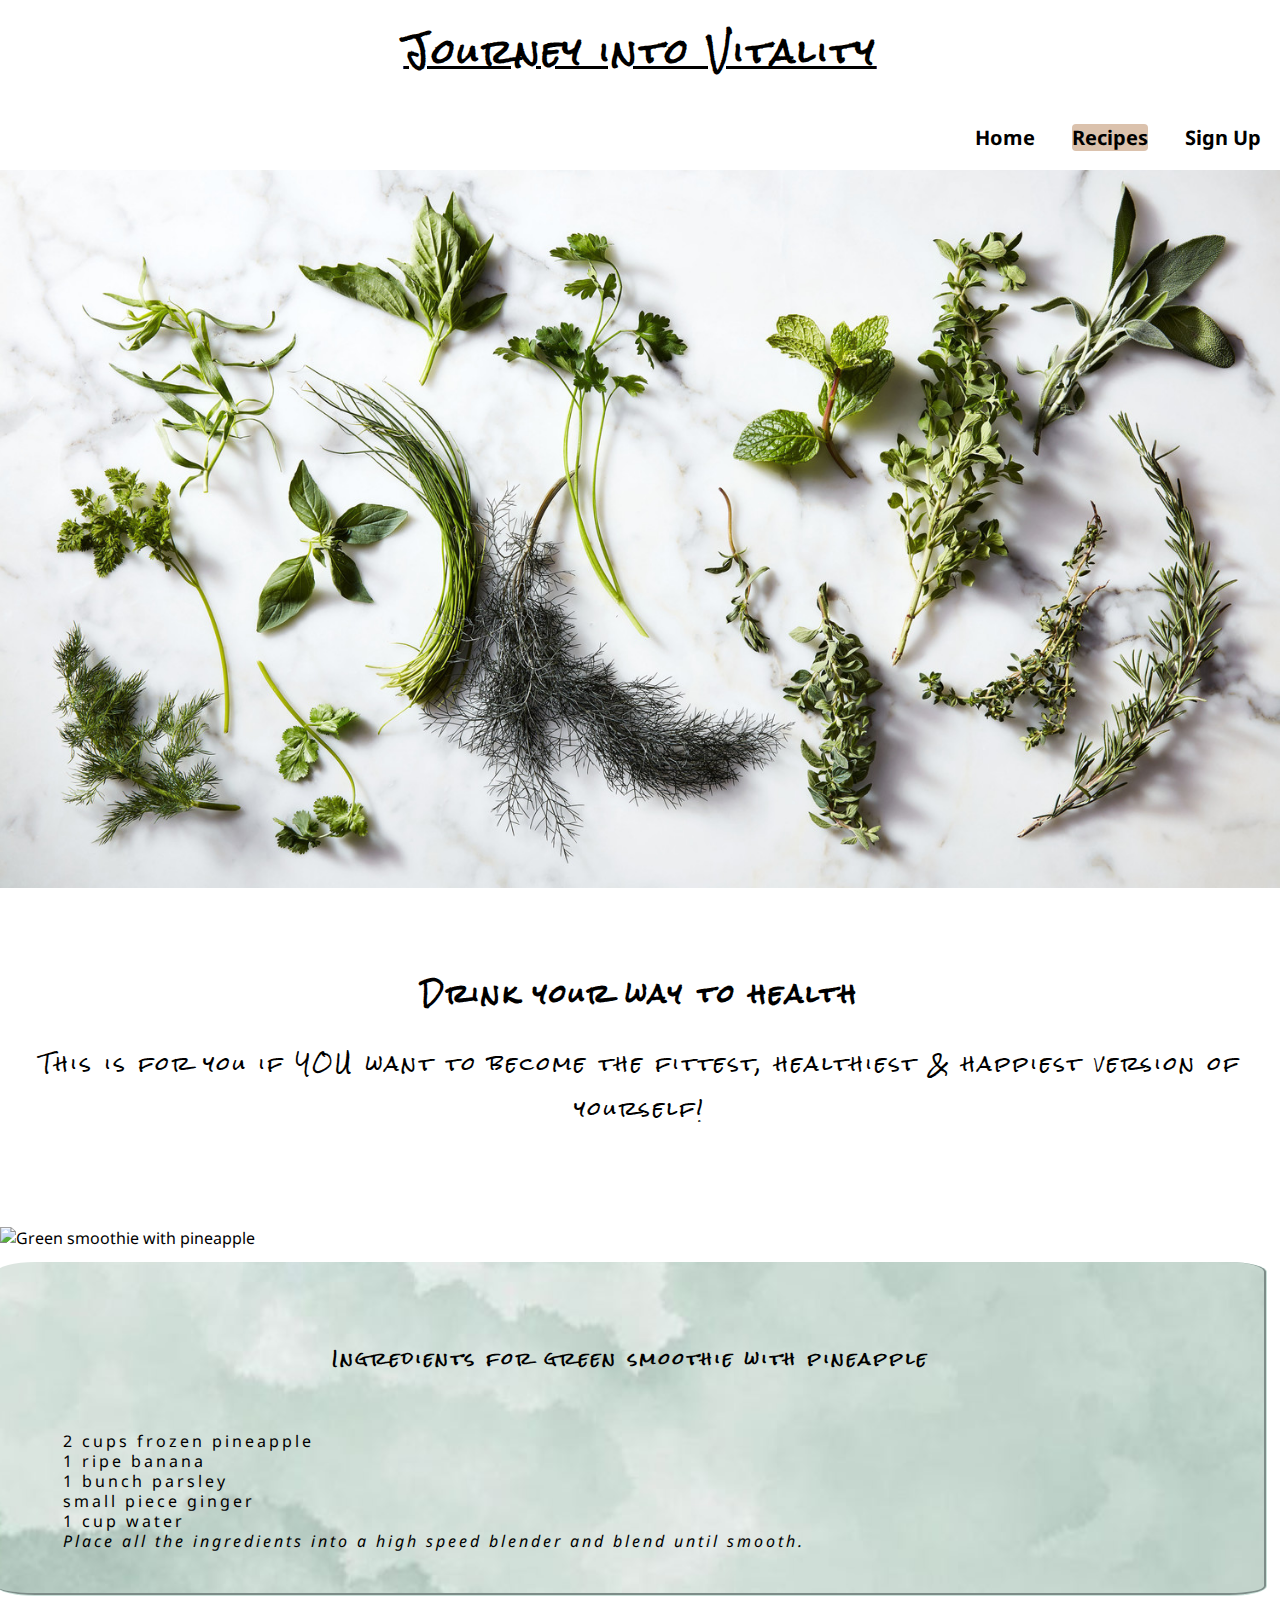
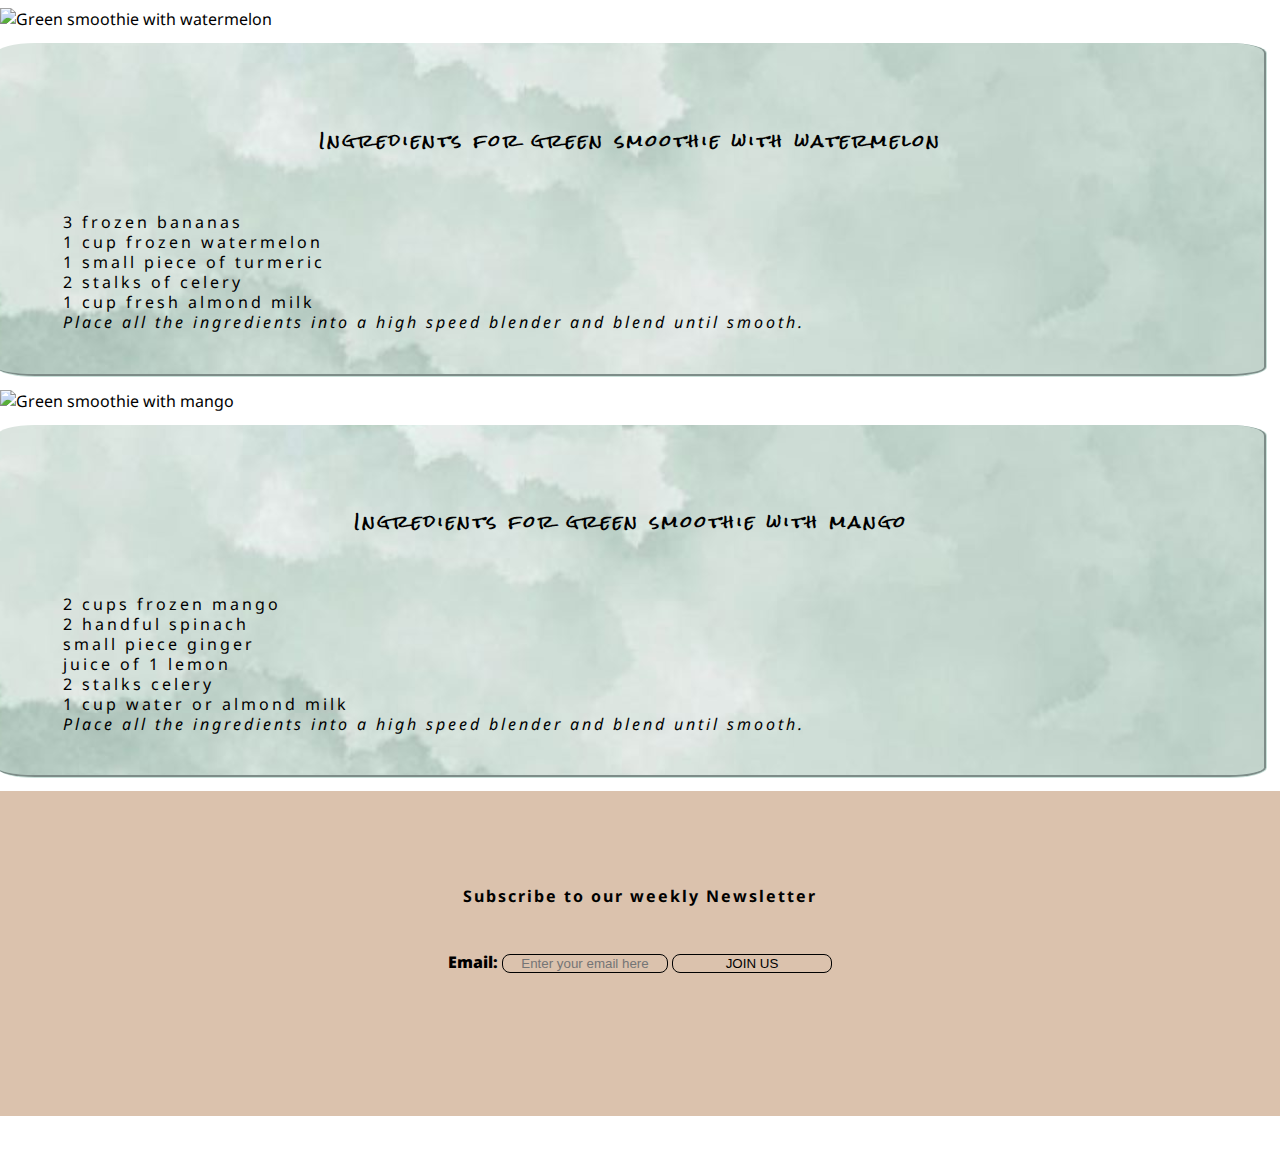
==== commit 62f0bd27: "Add id to email input" ====
--- a/recipes.html
+++ b/recipes.html
@@ -7,8 +7,9 @@
     <meta name="viewport" content="width=device-width, initial-scale=1.0">
     <meta name="description" content="Journey into vitality website full of information about herbs herbal remedies">
     <meta name="keywords" content="natural medicine, herbs, herbal remedies,detoxification, natural health">
-
     <link rel="stylesheet" href="assets/css/style.css">
+<!-- Font awesome -->
+<script src="https://kit.fontawesome.com/3b1360d435.js" crossorigin="anonymous"></script>
     <title>Journey into Vitality</title>
 </head>
 
@@ -77,7 +78,7 @@
             <form action="https://formdump.codeinstitute.net/" id="signup">
                 <p>Subscribe to our weekly Newsletter</p>
                 <label for="email"><b>Email:</b></label>
-                <input class="subscribe" type="text" name="email" placeholder="Enter your email here" required>
+                <input class="subscribe" type="text" name="email" id="email" placeholder="Enter your email here" required>
               
                <button type="submit" class="subscribe">JOIN US</button>
             </form>
@@ -89,8 +90,5 @@
             </ul>
         </footer>
 </body>
-<!-- Font awesome -->
-
-<script src="https://kit.fontawesome.com/3b1360d435.js" crossorigin="anonymous"></script>
 
 </html>--- a/assets/css/style.css
+++ b/assets/css/style.css
@@ -15,10 +15,10 @@
     color: black;
 }
 h1 {
-    float: left;
-    font-size: 250%;
-    margin-left: 2%;
-    
+    text-align: center;
+    font-size: 270%;
+   text-decoration-line: underline;
+ margin: 1%;
 }
 .navigation {
   flex-direction: row;
@@ -28,9 +28,8 @@
 }
 .navigation li {
     float: right;
-    margin: 2%;
+    margin: 1.5%;
     list-style-type: none;
-    padding-top: 4%;
 }
 .navigation a {
 color: black;
@@ -168,7 +167,7 @@
     border: 1px solid black;
     border-radius: 8px;
     display: inline-block;
-    width: 300px;
+    width: 160px;
     text-align: center;
 }
  form {
@@ -219,13 +218,7 @@
    margin: 0;
    padding: 0;
 }
-
-#navigation li {
-    display: inline-block;
-    margin: 1% 0;
-    padding-left: 0;
- }
-   
+ 
     .content-one {
        display: block;
        margin-left: auto;
@@ -238,61 +231,47 @@
        width: 95%;
        overflow: hidden;
     }
+
     .column {
         width: 32.5%;
         height: 475px;
     }
+}
 /* For medium screen sizes from 1280px wide and down */
 @media screen and (max-width: 1280px) {
    .responsive {
         width: 100%;
     }
-   h1 {
-        text-align: center;
-    }
-   
-    #navigation li {
-       display: inline-block;
-       margin: 1%;
-    }  
     
 .column {
         width: 32.5%;
         }
     .content-one {
-        width: 50%;
+        width: 100%;
     }
 
     .content {
         border-top: none;
         overflow: hidden;
        }
+    }
 
    /* For medium  screen sizez 1090px down */  
        @media screen and (max-width: 1090px) {
            .column {
-               width: 32%;
+               width: 100%;
                text-align: center;
            }
-         .navigation a {
-             font-size: 80%;
-         } 
+
+           .navigation a {
+            font-size: 18px;
+            }
        } 
 /* For small screen sizez 768 down */
 @media screen and (min-width: 768px) {
     .responsive {
         width: 100%;
     }
- 
- h1 {
-     text-align: center;
-     font-size: 200%;
- }
- #navigation a {
-    display: inline-block;
-    margin: 1% 0;
-    padding-left: 0;
- }
 
  .content-one {
     width: 100%
@@ -305,10 +284,9 @@
  
  /* For small screen sizez 596px down */
  @media screen and (min-width: 596px) {
-    .navigation li {
-    padding-bottom: 2%
-     }
-
+h1 {
+    font-size: 200%;
+}
      .content-one {
         width: 100%
       }
@@ -316,18 +294,14 @@
 
 /* For mobile screen sizes 480px down */
 @media screen and (max-width: 480px) {
+    h1 {
+        font-size: 180%;
+    }
+    
     .responsive {
         width: 100%;
     }
- 
- h1 {
-     text-align: center;
-     font-size: 200%;
- }
- #navigation li {
-    display: inline-block;
-    margin: 7%;
- }
+
  .column {
      width: 100%;
  }
